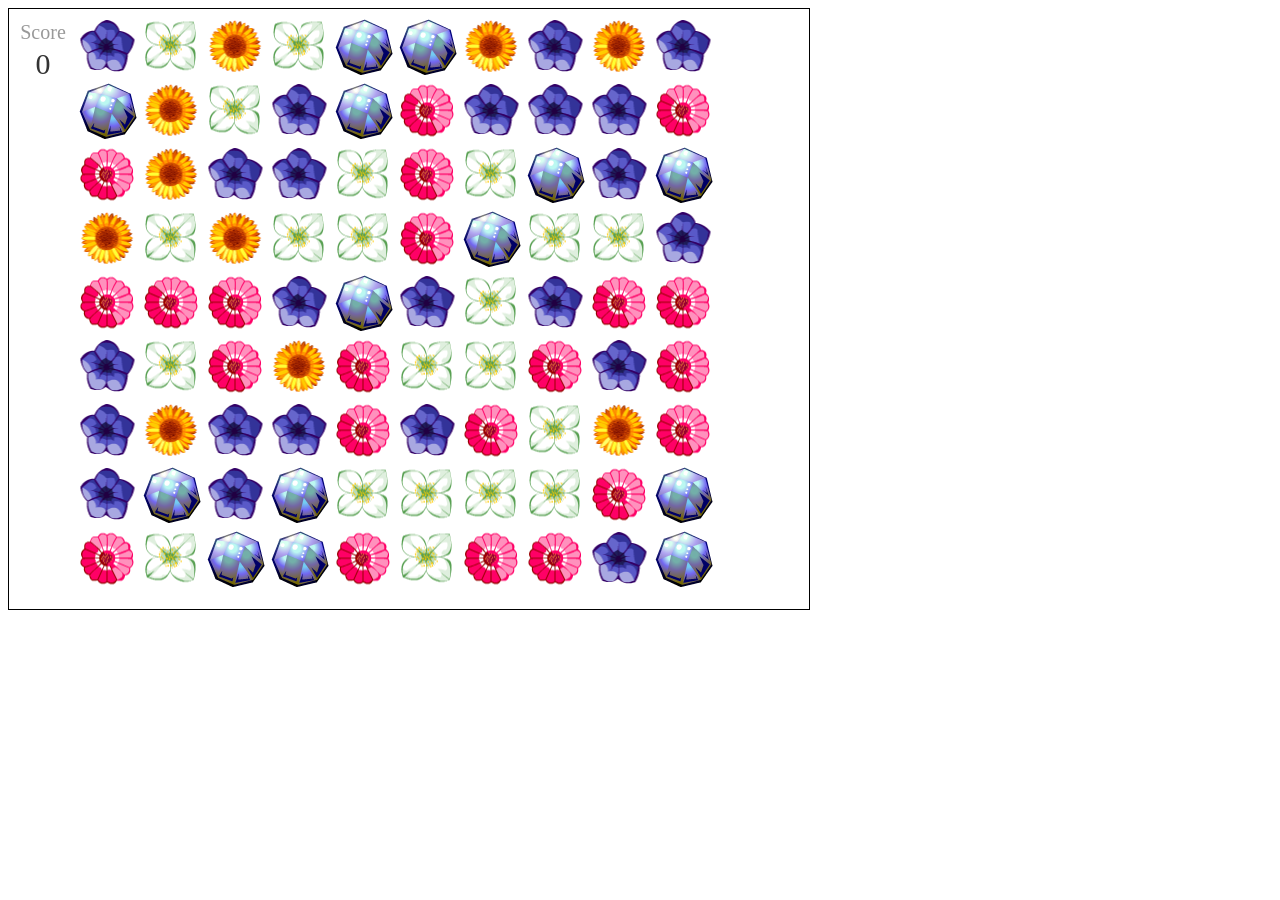
==== index.html @ 97379288 "Move whole files to front" ====
<!doctype html>
<html>
<head>
<meta charset="UTF-8">
	<title>HTML5 Games - Flower Collapse </title>
	<script src="game.js"></script>
	<script src="sprite.js"></script>
	<script src="SFX.js"></script>
	<script>
		document.addEventListener("DOMContentLoaded", function(event){
			const game = new Game();
			window.game = game;
		});
	</script>
</head>

<body>
	<canvas id="game" width="800" height="600" style="border:1px solid #000000;"></canvas>
</body>
</html>
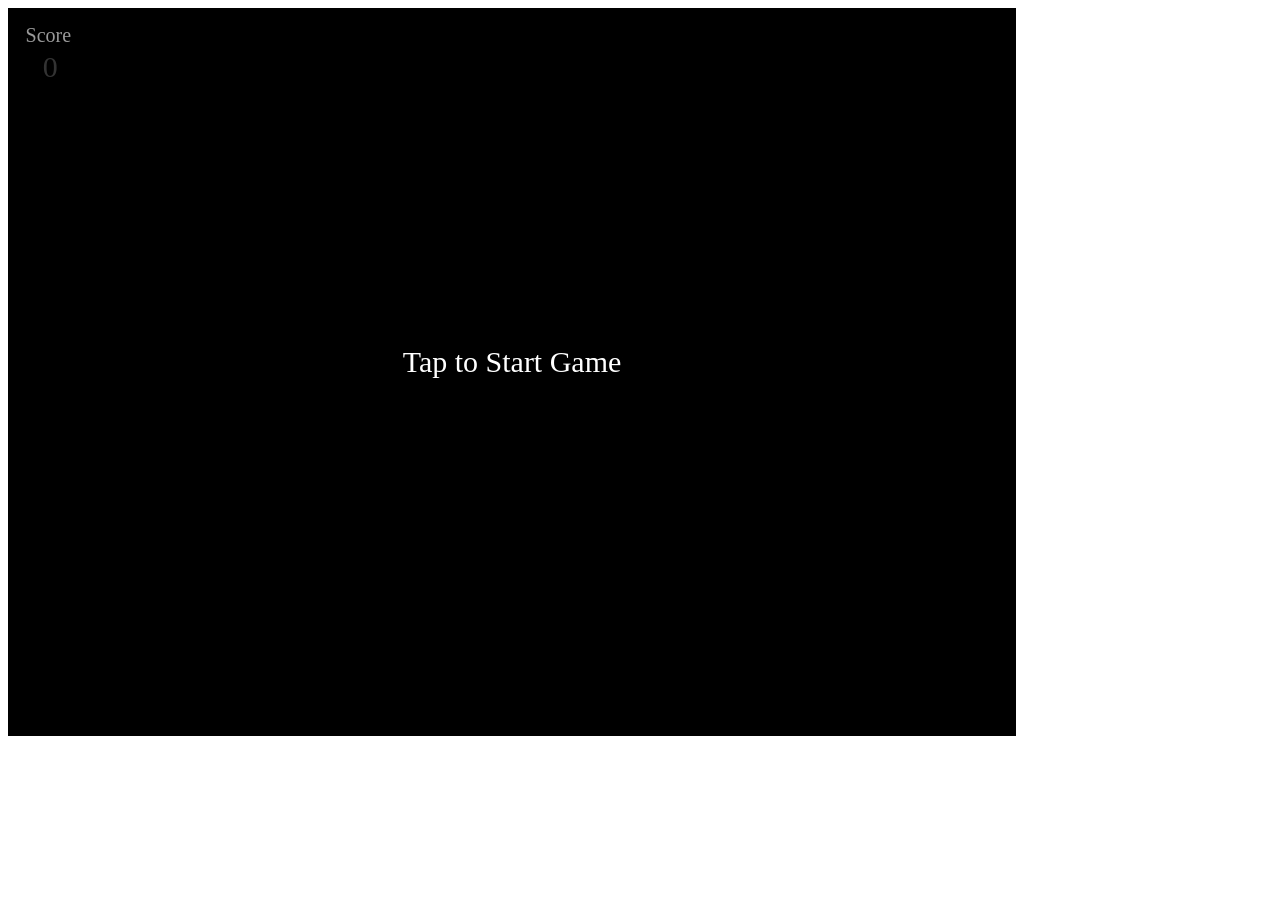
==== commit fe585145: "add little bit of ui ( instuction page) and decrease score when click wrong" ====
--- a/index.html
+++ b/index.html
@@ -2,10 +2,13 @@
 <html>
 <head>
 <meta charset="UTF-8">
-	<title>HTML5 Games - Flower Collapse </title>
+	<title>HTML5 Games - Beginner to Pro - Video 2 - Part 6</title>
 	<script src="game.js"></script>
 	<script src="sprite.js"></script>
+	<script src="sprite2.js"></script>
 	<script src="SFX.js"></script>
+	<script src="preloader.js"></script>
+	<script src="actor.js"></script>
 	<script>
 		document.addEventListener("DOMContentLoaded", function(event){
 			const game = new Game();
@@ -15,7 +18,11 @@
 </head>
 
 <body>
-	<canvas id="game" width="800" height="600" style="border:1px solid #000000;"></canvas>
+	<canvas id="game" width="1000" height="720" style="border:4px solid #85858500; background:#000000; "></canvas>
+    <div id="progress">
+		<div class="meter red">
+			<span id="progress-bar" style="width: 0%"></span>
+		</div>
+	</div>
 </body>
 </html>
-
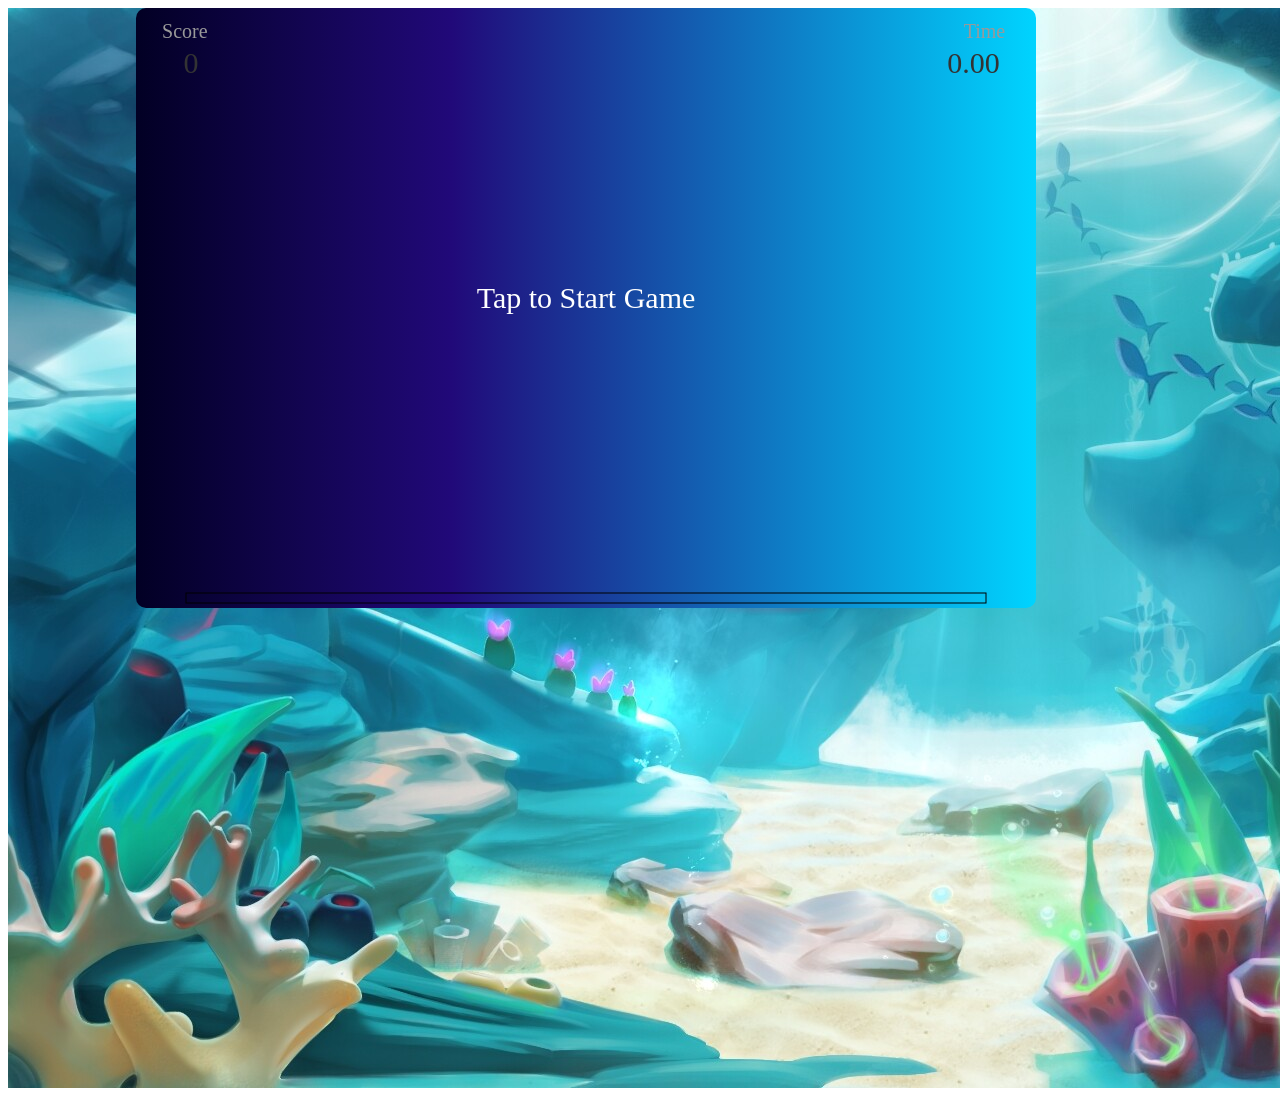
==== commit 4d1c316b: "lastest update" ====
--- a/index.html
+++ b/index.html
@@ -18,11 +18,19 @@
 </head>
 
 <body>
-	<canvas id="game" width="1000" height="720" style="border:4px solid #85858500; background:#000000; "></canvas>
+
+	<canvas id="game" width="900" height="600" style=" position: absolute;margin-left: 10%; background: rgb(2,0,36); 
+background: linear-gradient(90deg, rgba(2,0,36,1) 0%, rgba(33,9,121,1) 35%, rgba(0,212,255,1) 100%); border-radius: 10px;"></canvas>
+<div style=" position: inherit;" >
+	<img src="das-xenon-under-water-background.jpg" />
+</div>
+	
+</div>
     <div id="progress">
 		<div class="meter red">
 			<span id="progress-bar" style="width: 0%"></span>
 		</div>
 	</div>
+	
 </body>
 </html>
